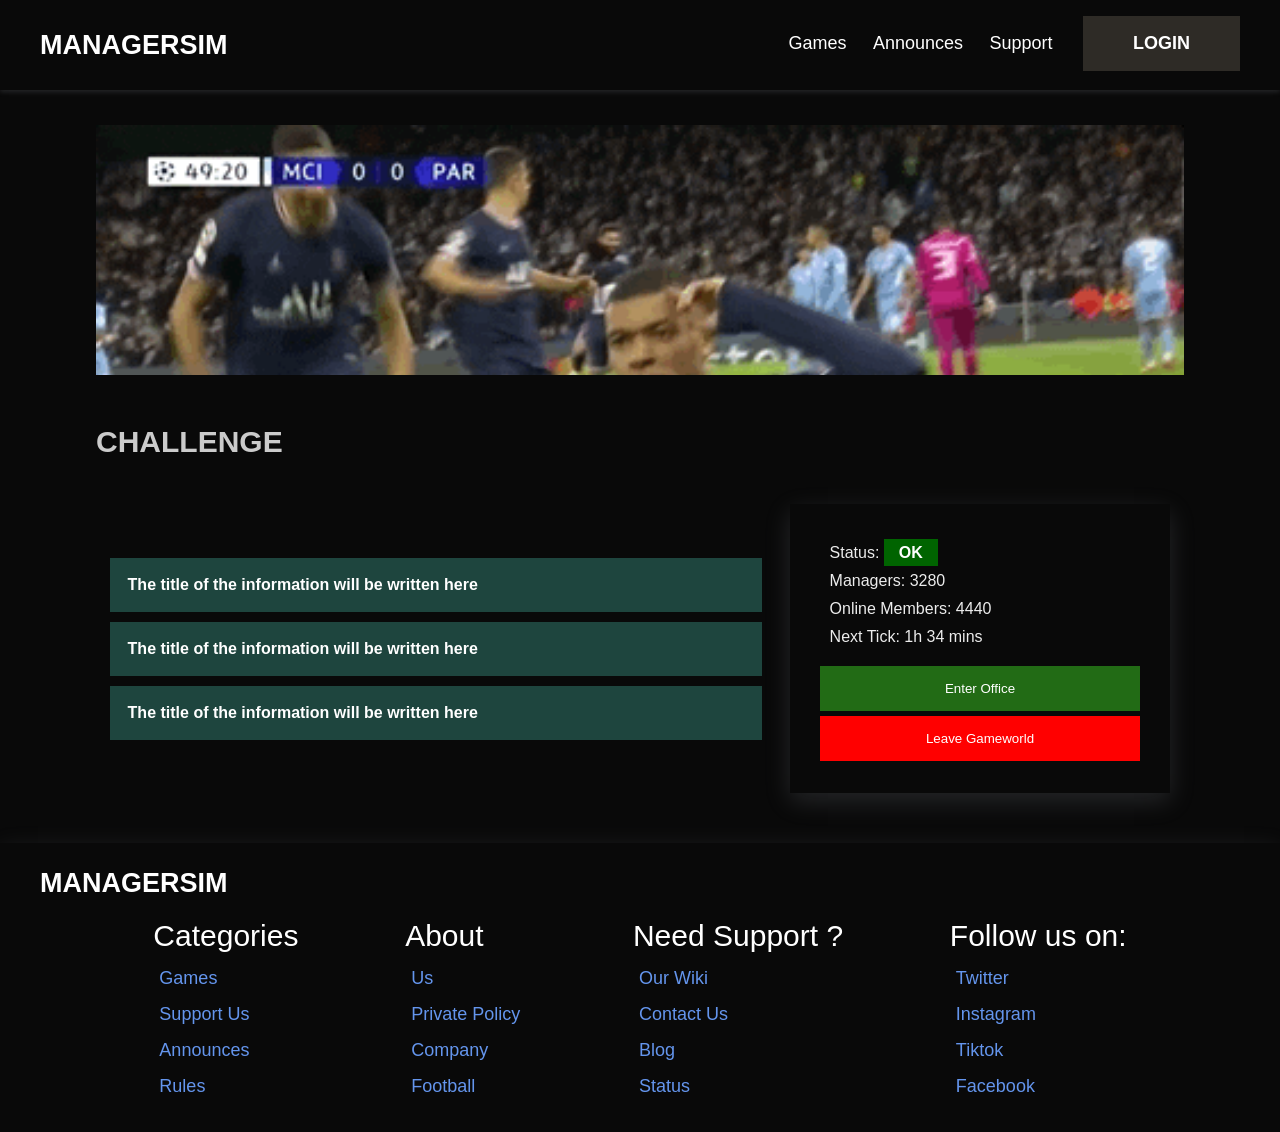
==== challenge_information.html @ 1ef36b73 "Add files via upload" ====
<!doctype html>
<html lang="en">
<head>
    <meta charset="UTF-8">
    <meta name="viewport"
          content="width=device-width, user-scalable=no, initial-scale=1.0, maximum-scale=1.0, minimum-scale=1.0">
    <meta http-equiv="X-UA-Compatible" content="ie=edge">
    <title>Challenge Information</title>
    <link rel="stylesheet" href="./style/assests.css">
    <link rel="stylesheet" href="./style/components/header.css">
    <link rel="stylesheet" href="./style/components/footer.css">
    <link rel="stylesheet" href="./style/information.css">
</head>
<body>
    <!--  Header  -->
    <div class="header">
    <div class="h_title">
        <a href="./index.html"><p>MANAGERSIM</p></a>
    </div>
    <div class="h_components">
        <a href="./games.html"><button class="default_button">Games</button></a>
        <button class="default_button">Announces</button>
        <button class="default_button">Support</button>

        <a href="./login.html"><button class="colored_button" style="margin-left: 15px">LOGIN</button></a>
    </div>
</div>

    <div class="container">
        <div class="content">
            <div class="image_parent_div">
                <img src="./images/challenge.gif" style="width: 100%" alt="">
            </div>

            <p style="font-size: 30px; margin-top: 50px; font-weight: bold; color: #cbcbcb">CHALLENGE</p>
            <div class="the_content_in_the_content_ez">
                <div class="informations">
                    <div class="information_categ">
                        <div id="information_1" style="width: 100%; padding: 15px; font-weight: bold">
                            <p class="information_title_categ">The title of the information will be written here</p>
                        </div>
                        <div id="information_1_content" style="width: 100%; padding: 15px; margin-top: 10px; display: none">
                            <div style="width: 100%;">
                                <p style="margin: 0; color: #c2c2c2;">Lorem ipsum dolor sit amet, consectetur adipisicing elit. Cumque, delectus deleniti ducimus excepturi fugiat hic maxime nisi nulla officiis omnis pariatur perspiciatis quidem quis quos reiciendis sit tempore ut, voluptates?</p>
                            </div>
                        </div>
                    </div>
                    <div class="information_categ">
                        <div id="information_2" style="width: 100%;; padding: 15px; font-weight: bold">
                            <p class="information_title_categ">The title of the information will be written here</p>
                        </div>
                        <div id="information_2_content" style="width: 100%; padding: 15px; margin-top: 10px; display: none">
                            <div style="width: 100%;">
                                <p style="margin: 0; color: #c2c2c2;">Lorem ipsum dolor sit amet, consectetur adipisicing elit. Animi dolore dolorum labore magnam quidem totam unde veniam veritatis. Ab animi aspernatur, consectetur delectus deserunt eligendi esse fugiat illo ipsam iusto libero magni minus mollitia nesciunt obcaecati omnis quam quas quidem quisquam recusandae sapiente soluta tempore tenetur voluptate voluptatum. Aperiam, dolore!</p>
                            </div>
                        </div>
                    </div>
                    <div class="information_categ">
                        <div id="information_3" style="width: 100%; padding: 15px; font-weight: bold">
                            <p class="information_title_categ">The title of the information will be written here</p>
                        </div>
                        <div id="information_3_content" style="width: 100%; padding: 15px; margin-top: 10px; display: none">
                            <div style="width: 100%;">
                                <p style="margin: 0; color: #c2c2c2;">Lorem ipsum dolor sit amet, consectetur adipisicing elit. Alias dignissimos distinctio, dolor doloremque et ipsa iste iure libero, molestiae necessitatibus nisi nostrum officia qui quod, reprehenderit soluta velit. Accusamus ad adipisci alias animi asperiores cum dolorem doloremque esse, eveniet exercitationem facilis harum incidunt ipsum magnam maiores maxime necessitatibus non odio officia optio pariatur praesentium provident quibusdam reiciendis reprehenderit soluta unde voluptatibus. Eius exercitationem expedita inventore magni quis ratione ut voluptates!</p>
                            </div>
                        </div>
                    </div>
                </div>
                <div class="office">
                    <div style="padding: 30px">
                        <p>Status: <span style="padding: 5px 15px; font-weight: bold; background-color: darkgreen; color: white">OK</span></p>
                        <p>Managers: 3280</p>
                        <p>Online Members: 4440</p>
                        <p>Next Tick: 1h 34 mins</p>
                        <button class="eo_button">Enter Office</button>
                        <button class="lg_button">Leave Gameworld</button>
                    </div>
                </div>
            </div>
        </div>
    </div>

    <!--    Footer-->
    <div class="footer">
        <div style="padding: 10px 40px;">
            <p class="footer_title">MANAGERSIM</p>

            <div class="footer_categories">
                <div class="fcateg">
                    <p style="font-size: 30px; margin: 0; font-weight: 400">Categories</p>

                    <button class="default_button" style="margin-top: 10px"><i class="fa-solid fa-gamepad"></i> Games</button>
                    <button class="default_button"><i class="fa-solid fa-money-bill"></i> Support Us</button>
                    <button class="default_button"><i class="fa-solid fa-newspaper"></i> Announces</button>
                    <button class="default_button"><i class="fa-solid fa-landmark"></i> Rules</button>
                </div>
                <div class="fcateg">
                    <p style="font-size: 30px; margin: 0; font-weight: 400">About</p>

                    <button class="default_button" style="margin-top: 10px"><i class="fa-solid fa-user"></i> Us</button>
                    <button class="default_button"><i class="fa-solid fa-lock"></i> Private Policy</button>
                    <button class="default_button"><i class="fa-solid fa-building"></i> Company</button>
                    <button class="default_button"><i class="fa-solid fa-futbol"></i> Football</button>
                </div>
                <div class="fcateg">
                    <p style="font-size: 30px; margin: 0; font-weight: 400">Need Support ?</p>

                    <button class="default_button" style="margin-top: 10px"><i class="fa-brands fa-wikipedia-w"></i> Our Wiki</button>
                    <button class="default_button"><i class="fa-solid fa-address-book"></i> Contact Us</button>
                    <button class="default_button"><i class="fa-solid fa-blog"></i> Blog</button>
                    <button class="default_button"><i class="fa-solid fa-bars"></i> Status</button>
                </div>
                <div class="fcateg">
                    <p style="font-size: 30px; margin: 0; font-weight: 400">Follow us on:</p>

                    <button class="default_button" style="margin-top: 10px"><i class="fa-brands fa-twitter"></i> Twitter</button>
                    <button class="default_button"><i class="fa-brands fa-instagram"></i> Instagram</button>
                    <button class="default_button"><i class="fa-brands fa-tiktok"></i> Tiktok</button>
                    <button class="default_button"><i class="fa-brands fa-facebook"></i> Facebook</button>
                </div>
            </div>
        </div>
    </div>

    <script>
        const parents = ["information_1", "information_2", "information_3"];
        parents.forEach(e => {
            if(document.getElementById(e)) {
                document.getElementById(e).addEventListener("click", ()=>{
                  let content_parent = e + "_content";
                  if(document.getElementById(content_parent)){
                      let result = document.getElementById(content_parent).style.display;
                      if(result === "none") {
                          document.getElementById(content_parent).style.display = "flex";
                      } else {
                          document.getElementById(content_parent).style.display = "none"
                      }
                  }
                })
            }
        })
    </script>
</body>
</html>
---- style/assests.css ----
.default_button{
    font-size: 18px;
    padding: 15px 10px;
    margin: 0 1px;
    background-color: transparent;
    transition: 0.2s all ease;
    color: white;
    height: 100%;
    border: none;
    border-bottom: 5px solid transparent;
}
.default_button:hover{
    border-bottom: 5px solid #1E453E;
}
button{
    font-family: 'Ubuntu', sans-serif;
}
button:hover{
    opacity: 0.8;
    cursor: pointer;
}

p {
    font-family: 'Ubuntu', sans-serif;
}

.colored_button{
    font-size: 18px;
    color: white;
    background-color: #2E2B26;
    border: none;
    font-weight: bold;
    padding: 17px 50px;
}
.colored_button2{
    background-color: #1E453E;
    font-size: 15px;
    margin: 20px auto;
    border: none;
    font-weight: bold;
    padding: 17px 50px;
    color: white;
}
.default_input{
    width: 100%;
    box-sizing: border-box;
    padding: 20px;
    border-radius: 5px;
    font-size: 17px;
    border: 1px solid #9e9e9e;
}
.default_input:focus{
    outline: none;
}
.default_hr{
    border: 0;
    height: 1px;
    background-image: linear-gradient(to right, rgba(0, 0, 0, 0), rgba(255, 255, 255, 0.15), rgba(0, 0, 0, 0));
}


/*Panel Style*/
.div_fixed_panel{
    width: 100%;
    height: 100%;
    position: fixed;
    top: 0;
    background-color: rgba(256, 256, 256, 0.4);
    display: none ;
    justify-content: center;
    align-items: center;
    left: 0;
}
.content_div_fixed_panel{
    width: 30%;
    height: 75%;
    background-color: #2E2B26;
    border-radius: 15px;
    box-shadow: rgba(149, 157, 165, 0.2) 0px 8px 24px;
}

body{
    overflow-x: hidden;
}

a{
    color: inherit;
    text-decoration: inherit;
}

p{
    color: white;
}
---- style/components/header.css ----
body {
    margin: 0;
    font-family: 'Ubuntu', sans-serif;
}
.header{
    width: 100%;
    display: flex;
    min-height: 90px;
    justify-content: space-between;
    align-items: center;
    box-shadow: rgba(149, 157, 165, 0.2) 0px 2px 5px;
}
.h_title{
    font-size: 27px;
    margin: 0;
    margin-left: 40px;
    font-weight: bold;
}
.h_title p{
    margin: 0;
}
.h_components{
    margin-right: 40px;
}

@media only screen and (max-width: 760px) {
    .h_components{
        margin-right: 20px;
    }
    .h_title{
        margin-left: 20px;
    }
}
@media only screen and (max-width: 700px) {
    .header{
        display: block;
        text-align: center;
    }
    .colored_button{
        padding: 15px 40px !important;
    }
    .h_title{
        margin: 0;
    }
    .h_components{
        margin: 0;
        margin-top: 15px;
    }
}
---- style/components/footer.css ----
.footer{
    width: 100%;
    padding: 15px 0;
    box-shadow: rgba(149, 157, 165, 0.2) 0px 8px 24px;
}
.footer p {
    margin: 0;
}
.footer_title{
    font-size: 27px;
    margin: 0;
    margin-left: 40px;
    font-weight: bold;
}
.footer_categories{
    display: flex;
    justify-content: space-around;
    align-items: center;
    width: 90%;
    margin: 0 auto;
    margin-top: 20px;
}
.fcateg{
    display: block;
}
.fcateg button {
    display: block;
    padding: 5px;
    color: cornflowerblue;
}
.fcateg button:hover{
    text-decoration: underline;
}

@media only screen and (max-width: 920px) {
    .footer_categories{
        width: 100%;
    }
}

@media only screen and (max-width: 820px) {
    .footer_categories{
        display: block
    }
    .fcateg{
        display: block;
        width: 100%;
        margin-top: 20px;
        text-align: center;
    }
    .fcateg button{
        margin: 0 auto;
    }
}
---- style/information.css ----
body {
    margin: 0;
    background-color: #090909;
}
p{
    font-family: 'Ubuntu', sans-serif !important;
}
.container{
    width: 100%;
    padding: 15px 0;
    overflow: hidden;
}
.content{
    width: 85%;
    margin: 0 auto;
    padding: 20px 0;

}
.image_parent_div{
    height: 250px;
    overflow: hidden;
}
.the_content_in_the_content_ez{
    width: 100%;
    display: flex;
    justify-content: space-around;
    align-items: center;
    padding: 15px 0;
}
.informations{
    width: 60%;
    height: 100%;
}
.office{
    width: 35%;
    height: 100%;
    box-shadow: rgba(149, 157, 165, 0.2) 0px 8px 24px;
    font-family: 'Ubuntu', sans-serif;
}
.office p{
    margin: 10px;
    color: #ececec;
}
.eo_button{
    margin-top: 20px !important;
    margin-bottom: 5px !important;
    padding: 15px;
    border: none;
    color: white;
    background-color: rgba(73, 255, 40, 0.4);
}
.lg_button{
    padding: 15px;
    border: none;
    color: white;
    background-color: red;
}
.office button{
    width: 100%;
    margin: 2px 0;
    display: block;
}
.information_categ{
    width: 100%;
    margin: 10px 0;
    box-sizing: border-box;
    overflow: hidden;
    background-color: #1E453E;
}
.information_categ p{
    margin: 3px;
}
.information_title_categ{
    cursor: pointer;
}
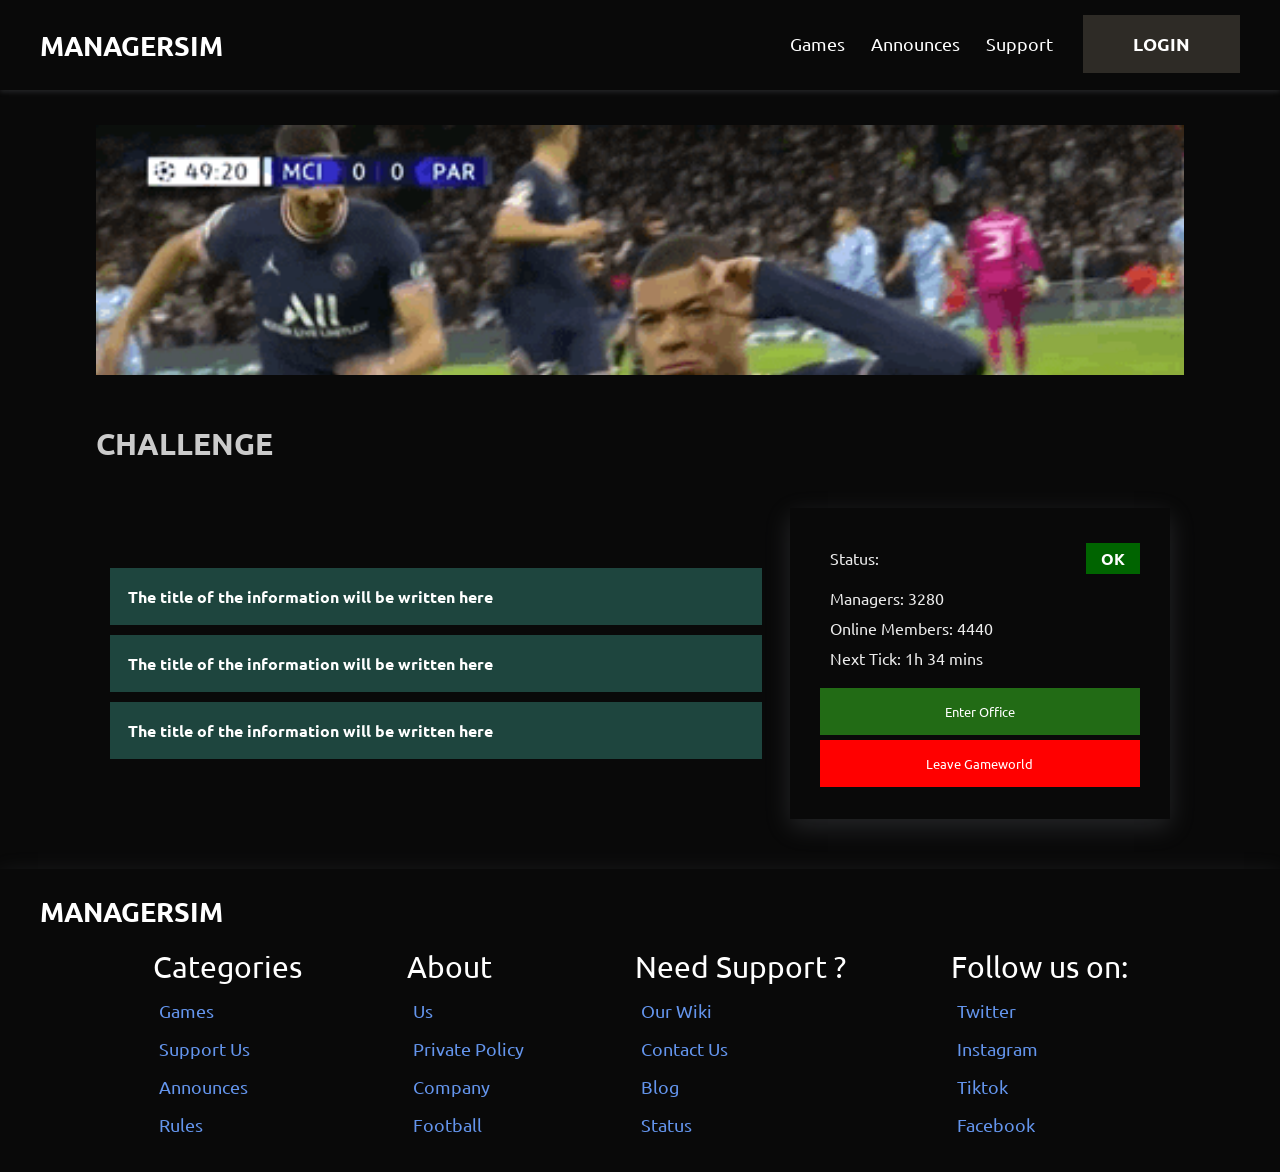
==== commit 5fa4f5e8: "Add files via upload" ====
--- a/challenge_information.html
+++ b/challenge_information.html
@@ -10,6 +10,10 @@
     <link rel="stylesheet" href="./style/components/header.css">
     <link rel="stylesheet" href="./style/components/footer.css">
     <link rel="stylesheet" href="./style/information.css">
+
+    <link rel="preconnect" href="https://fonts.googleapis.com">
+    <link rel="preconnect" href="https://fonts.gstatic.com" crossorigin>
+    <link href="https://fonts.googleapis.com/css2?family=Ubuntu:wght@300;400;500;700&display=swap" rel="stylesheet">
 </head>
 <body>
     <!--  Header  -->
@@ -68,7 +72,10 @@
                 </div>
                 <div class="office">
                     <div style="padding: 30px">
-                        <p>Status: <span style="padding: 5px 15px; font-weight: bold; background-color: darkgreen; color: white">OK</span></p>
+                        <div style="display: flex; justify-content: space-between; align-items: center">
+                            <p>Status: </p>
+                            <span style="padding: 5px 15px; font-weight: bold; background-color: darkgreen; color: white">OK</span>
+                        </div>
                         <p>Managers: 3280</p>
                         <p>Online Members: 4440</p>
                         <p>Next Tick: 1h 34 mins</p>
